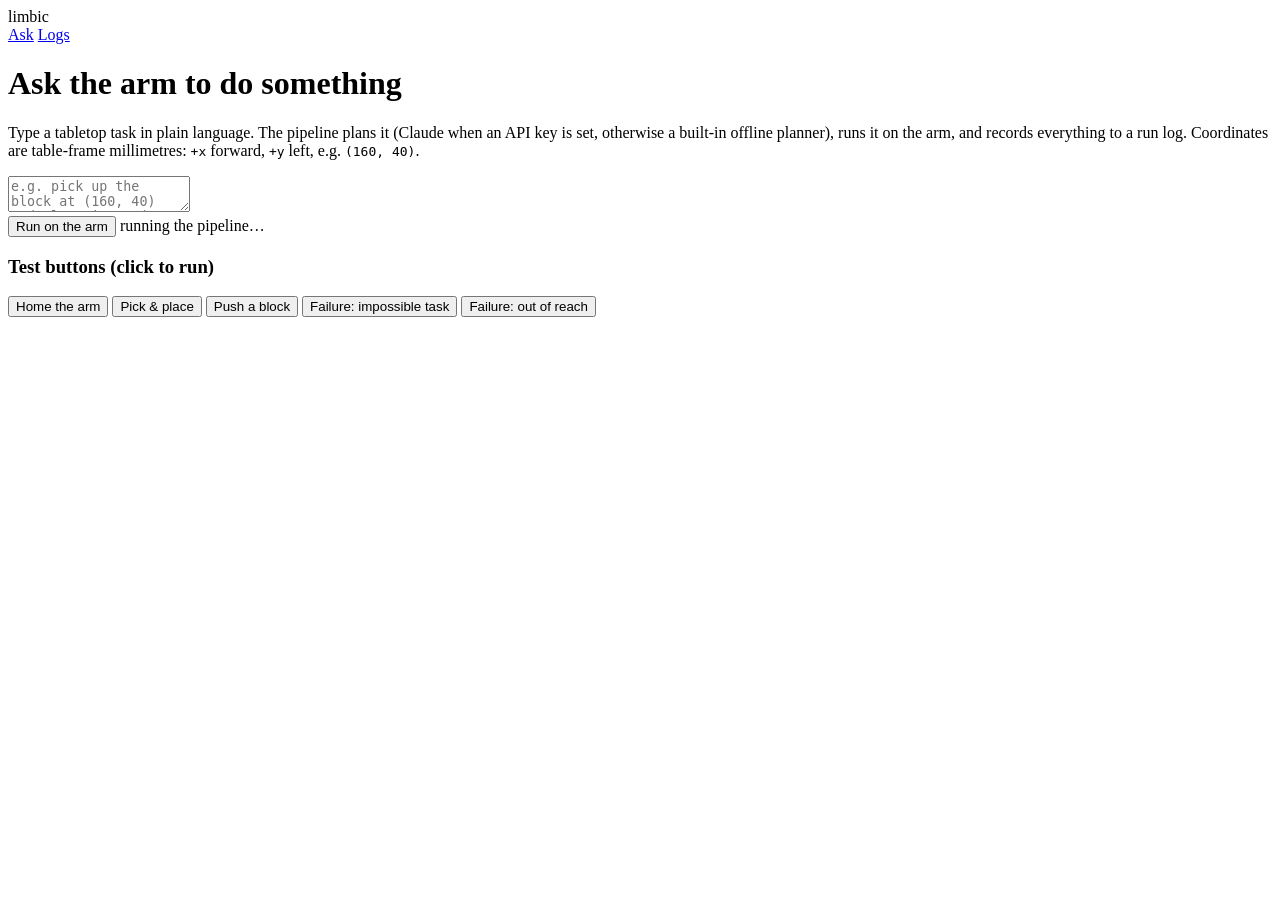
==== web/static/index.html @ fc7ab7a8 "Added a website to run and test arm." ====
<!DOCTYPE html>
<html lang="en">
<head>
  <meta charset="utf-8" />
  <meta name="viewport" content="width=device-width, initial-scale=1" />
  <title>limbic · ask the arm</title>
  <link rel="stylesheet" href="/static/style.css" />
</head>
<body>
  <header>
    <span class="brand">limbic</span>
    <nav>
      <a href="/" class="active">Ask</a>
      <a href="/runs">Logs</a>
    </nav>
  </header>

  <main>
    <h1>Ask the arm to do something</h1>
    <p class="sub">
      Type a tabletop task in plain language. The pipeline plans it (Claude when an
      API key is set, otherwise a built-in offline planner), runs it on the arm, and
      records everything to a run log. Coordinates are table-frame millimetres:
      <code>+x</code> forward, <code>+y</code> left, e.g. <code>(160, 40)</code>.
    </p>

    <textarea id="task" placeholder="e.g. pick up the block at (160, 40) and place it at (160, -40)"></textarea>

    <div class="row">
      <button id="run">Run on the arm</button>
      <span id="busy" class="meta hidden">running the pipeline…</span>
    </div>

    <div class="tests">
      <h3>Test buttons (click to run)</h3>
      <div class="row">
        <button class="secondary test" data-task="home the arm">Home the arm</button>
        <button class="secondary test" data-task="pick up the block at (160, 40) and place it at (160, -40)">Pick &amp; place</button>
        <button class="secondary test" data-task="push the block from (150, 50) to (200, -30)">Push a block</button>
        <button class="secondary test" data-task="make me a cup of coffee from the kitchen">Failure: impossible task</button>
        <button class="secondary test" data-task="move to (900, 600)">Failure: out of reach</button>
      </div>
    </div>

    <div id="result" class="card hidden"></div>
  </main>

  <script src="/static/app.js"></script>
</body>
</html>
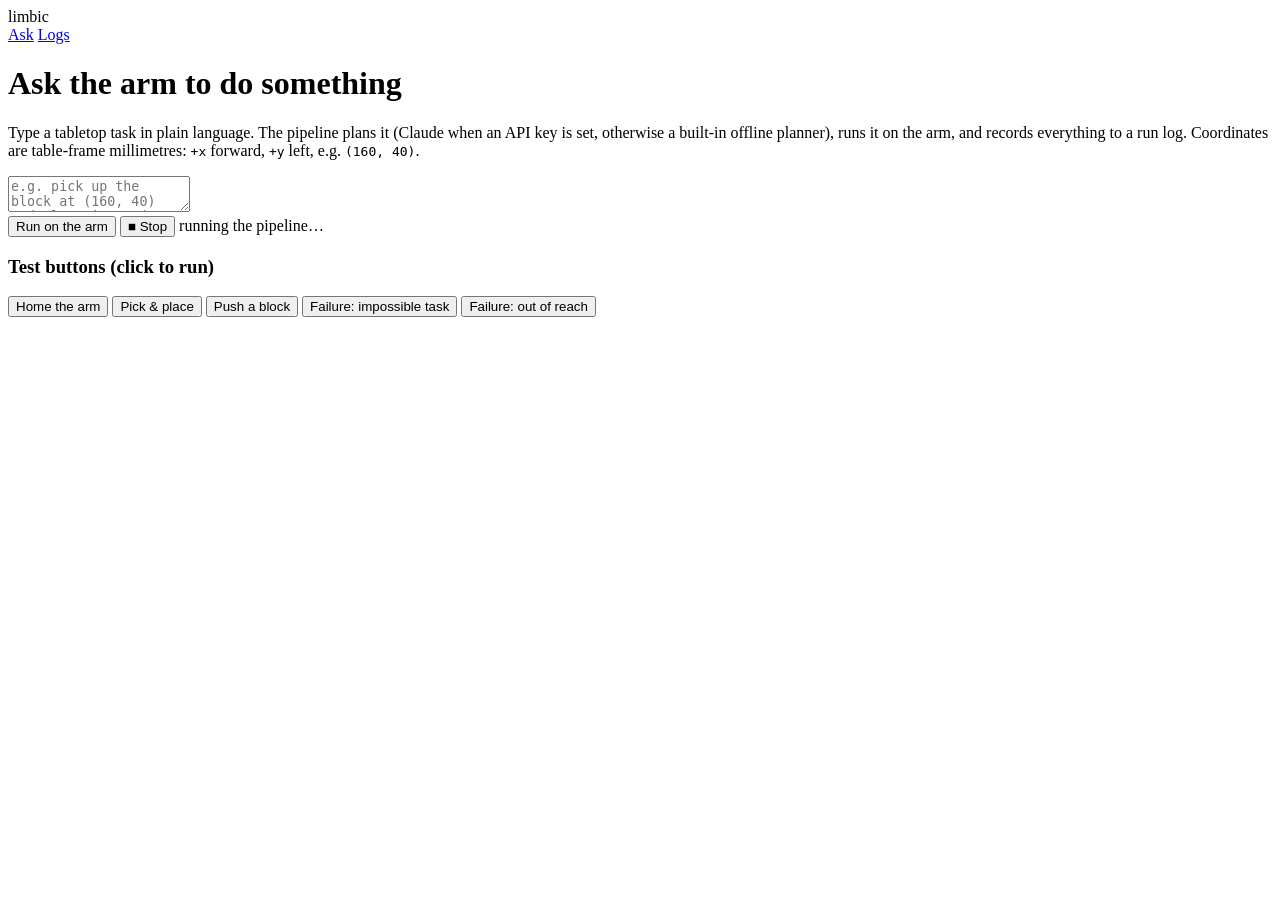
==== commit 02d3a186: "feat(web): emergency Stop button — freeze the arm mid-task A cooperative e-stop for web-driven runs," ====
--- a/web/static/index.html
+++ b/web/static/index.html
@@ -28,6 +28,7 @@
 
     <div class="row">
       <button id="run">Run on the arm</button>
+      <button id="stop" class="danger hidden">■ Stop</button>
       <span id="busy" class="meta hidden">running the pipeline…</span>
     </div>
 
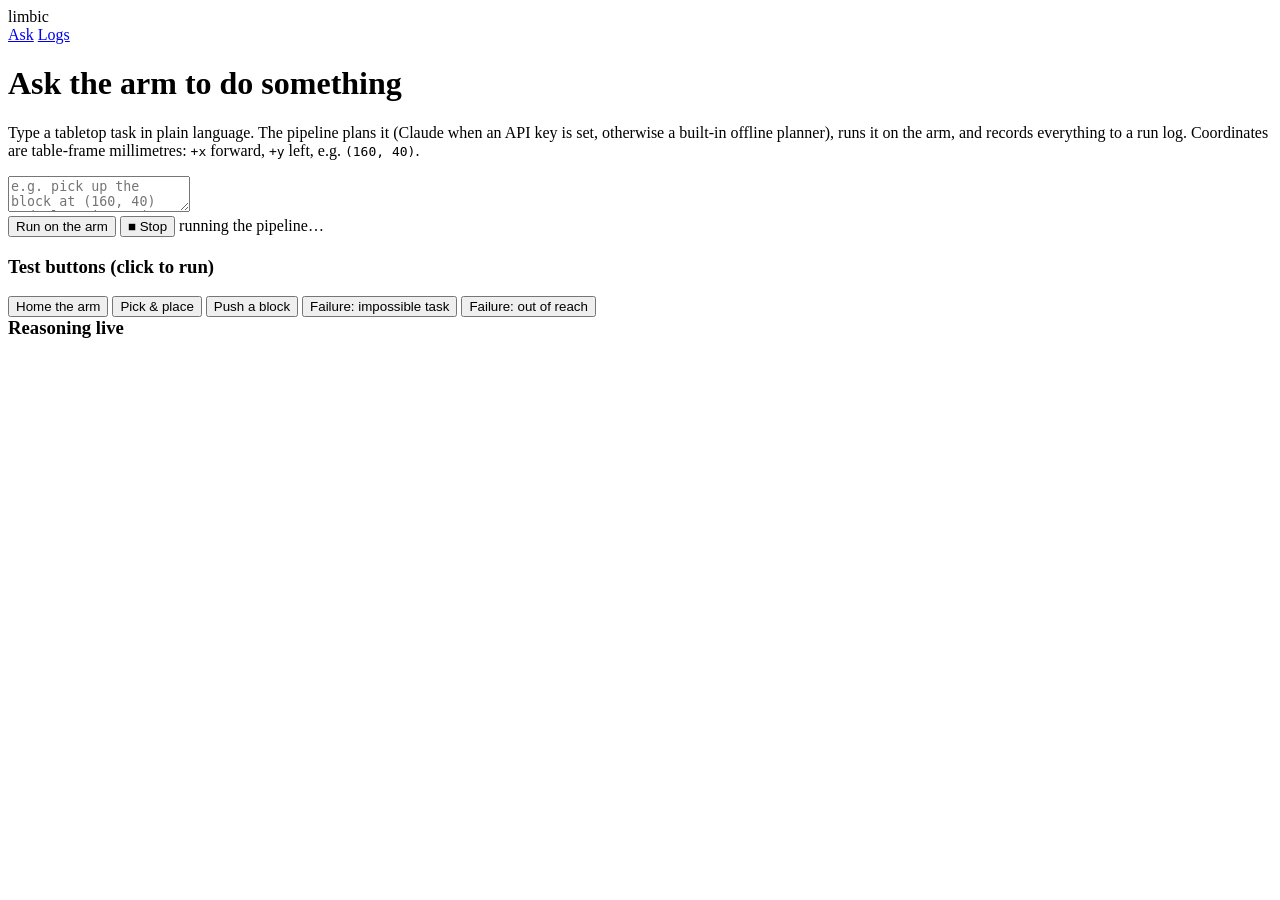
==== commit 7e9bf20d: "feat(web): live reasoning stream + demo-box setup guide Add a live "Reasoning" box on the Ask page t" ====
--- a/web/static/index.html
+++ b/web/static/index.html
@@ -44,6 +44,14 @@
     </div>
 
     <div id="result" class="card hidden"></div>
+
+    <div id="thinking" class="card hidden">
+      <div class="row" style="justify-content:space-between; margin:0 0 8px">
+        <h3 style="margin:0">Reasoning <span id="think-live" class="live-dot">live</span></h3>
+        <span class="meta" id="think-meta"></span>
+      </div>
+      <div id="thinking-log" class="think-log"></div>
+    </div>
   </main>
 
   <script src="/static/app.js"></script>
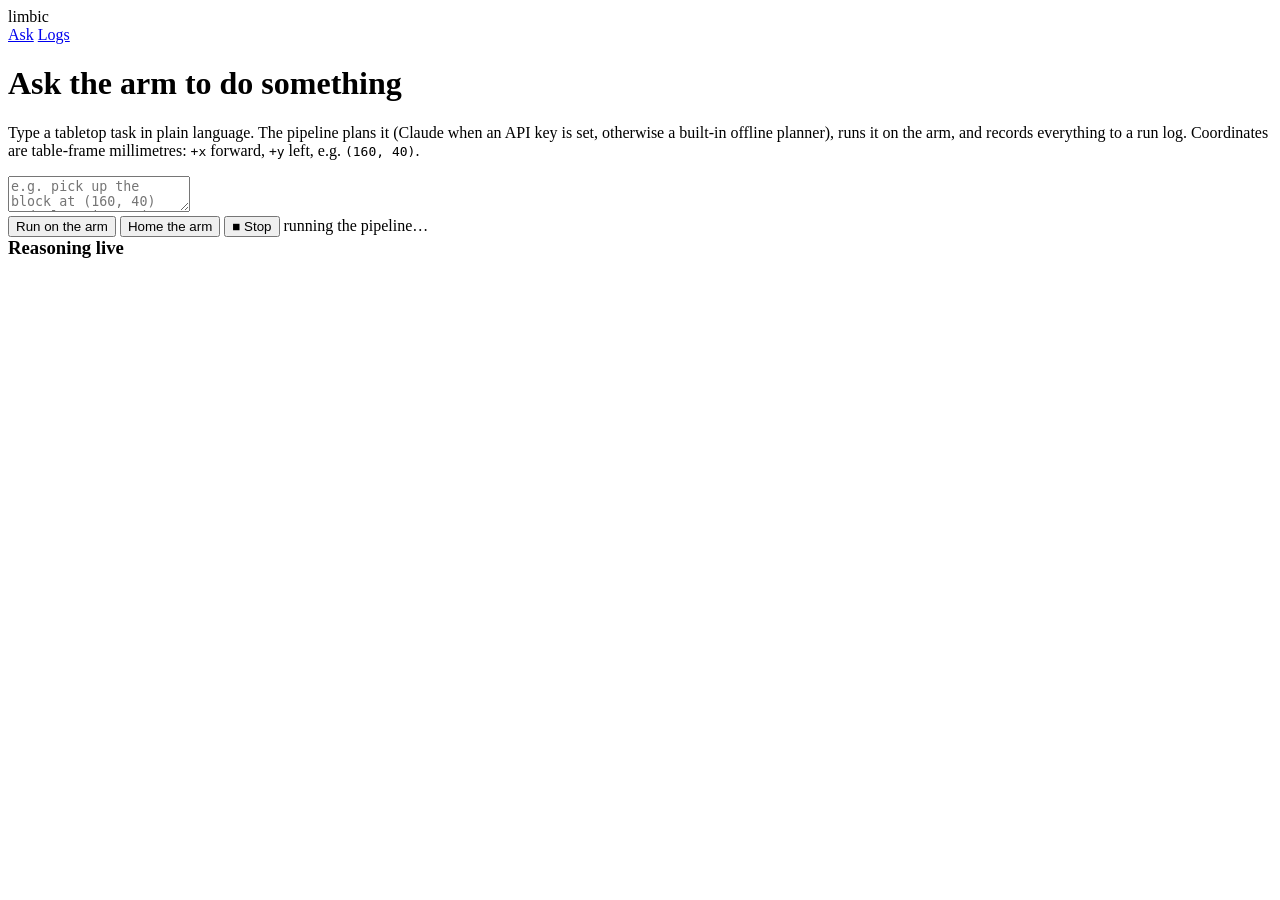
==== commit 48303cb6: "feat(web): trim Ask page to Run / Home / Stop Remove the canned demo buttons (pick & place, push, an" ====
--- a/web/static/index.html
+++ b/web/static/index.html
@@ -28,19 +28,9 @@
 
     <div class="row">
       <button id="run">Run on the arm</button>
+      <button class="secondary test" data-task="home the arm">Home the arm</button>
       <button id="stop" class="danger hidden">■ Stop</button>
       <span id="busy" class="meta hidden">running the pipeline…</span>
-    </div>
-
-    <div class="tests">
-      <h3>Test buttons (click to run)</h3>
-      <div class="row">
-        <button class="secondary test" data-task="home the arm">Home the arm</button>
-        <button class="secondary test" data-task="pick up the block at (160, 40) and place it at (160, -40)">Pick &amp; place</button>
-        <button class="secondary test" data-task="push the block from (150, 50) to (200, -30)">Push a block</button>
-        <button class="secondary test" data-task="make me a cup of coffee from the kitchen">Failure: impossible task</button>
-        <button class="secondary test" data-task="move to (900, 600)">Failure: out of reach</button>
-      </div>
     </div>
 
     <div id="result" class="card hidden"></div>
